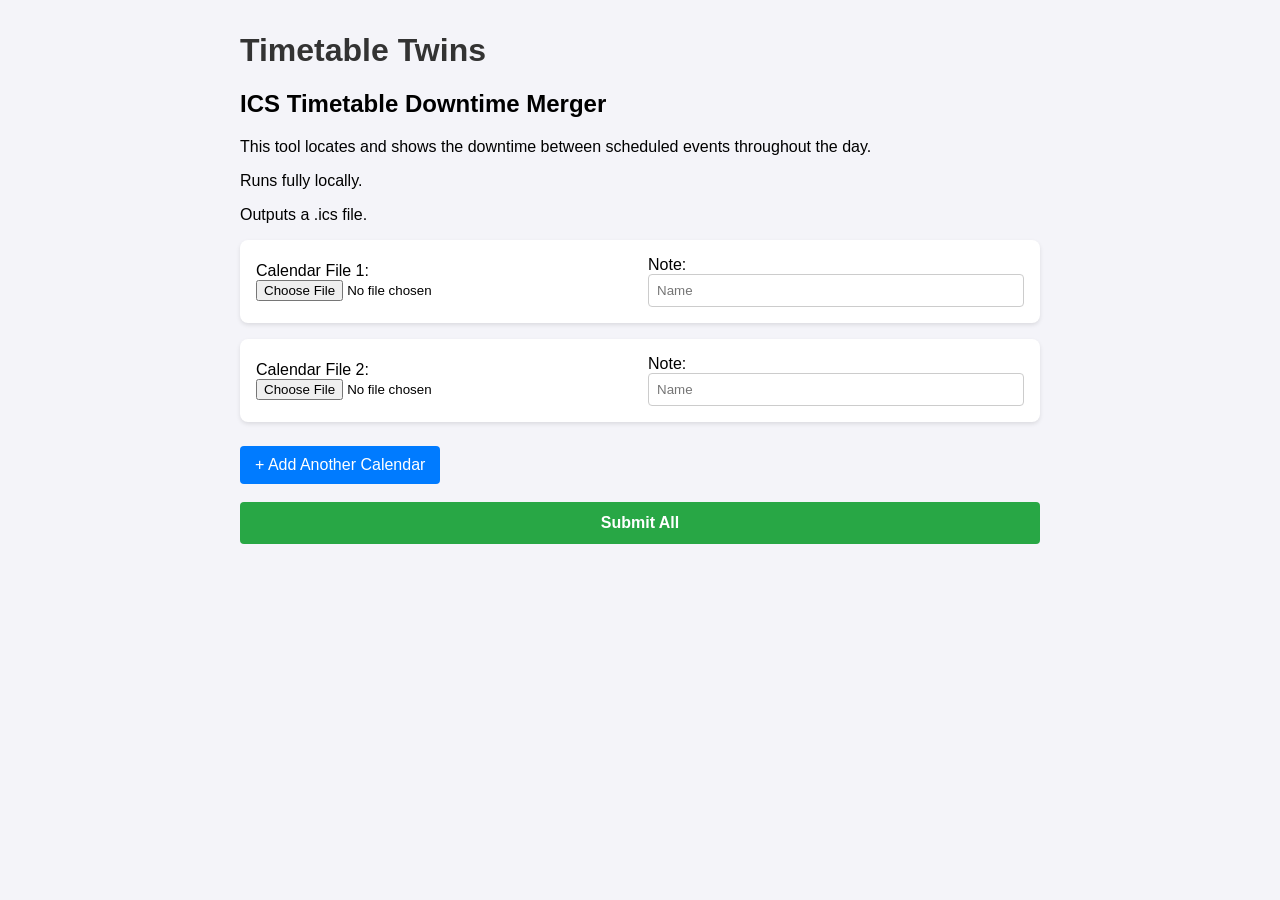
==== index.html @ d2fc0e8e "update name of main.html to index.html to follow convention" ====
<!DOCTYPE html>
<html lang="en">

<head>
    <meta charset="UTF-8">
    <meta name="viewport" content="width=device-width, initial-scale=1.0">
    <title>Timetable Twins</title>
    <link rel="stylesheet" type="text/css" href="styles.css">
</head>

<body>
    <h1>Timetable Twins</h1>
    <h2>ICS Timetable Downtime Merger</h2>
    <p>This tool locates and shows the downtime between scheduled events throughout the day.</p>
    <p>Runs fully locally.</p>
    <p>Outputs a .ics file.</p>

    <div id="calendar-container"></div>

    <button id="add-btn">+ Add Another Calendar</button>
    <br><br>
    <button id="submit-btn">Submit All</button>

    <script type="module" src="/js/main.js"></script>
</body>

</html>
---- styles.css ----
body {
  font-family: sans-serif;
  max-width: 800px;
  margin: 2rem auto;
  padding: 0 1rem;
  background-color: #f4f4f9;
}

h1 {
  color: #333;
}

#calendar-container {
  display: flex;
  flex-direction: column;
  gap: 1rem;
  margin-bottom: 1.5rem;
}

.calendar-row {
  display: flex;
  align-items: center;
  gap: 1rem;
  background: white;
  padding: 1rem;
  border-radius: 8px;
  box-shadow: 0 2px 4px rgba(0, 0, 0, 0.1);
}

.file-input-wrapper {
  flex: 1;
}

.text-input-wrapper {
  flex: 1;
}

input[type="text"] {
  width: 100%;
  padding: 8px;
  border: 1px solid #ccc;
  border-radius: 4px;
  box-sizing: border-box;
}

input[type="file"] {
  width: 100%;
}

button {
  cursor: pointer;
  padding: 10px 15px;
  border: none;
  border-radius: 4px;
  font-size: 1rem;
  transition: background 0.2s;
}

#add-btn {
  background-color: #007bff;
  color: white;
}

#add-btn:hover {
  background-color: #0056b3;
}

#submit-btn {
  background-color: #28a745;
  color: white;
  width: 100%;
  padding: 12px;
  font-weight: bold;
}

#submit-btn:hover {
  background-color: #218838;
}
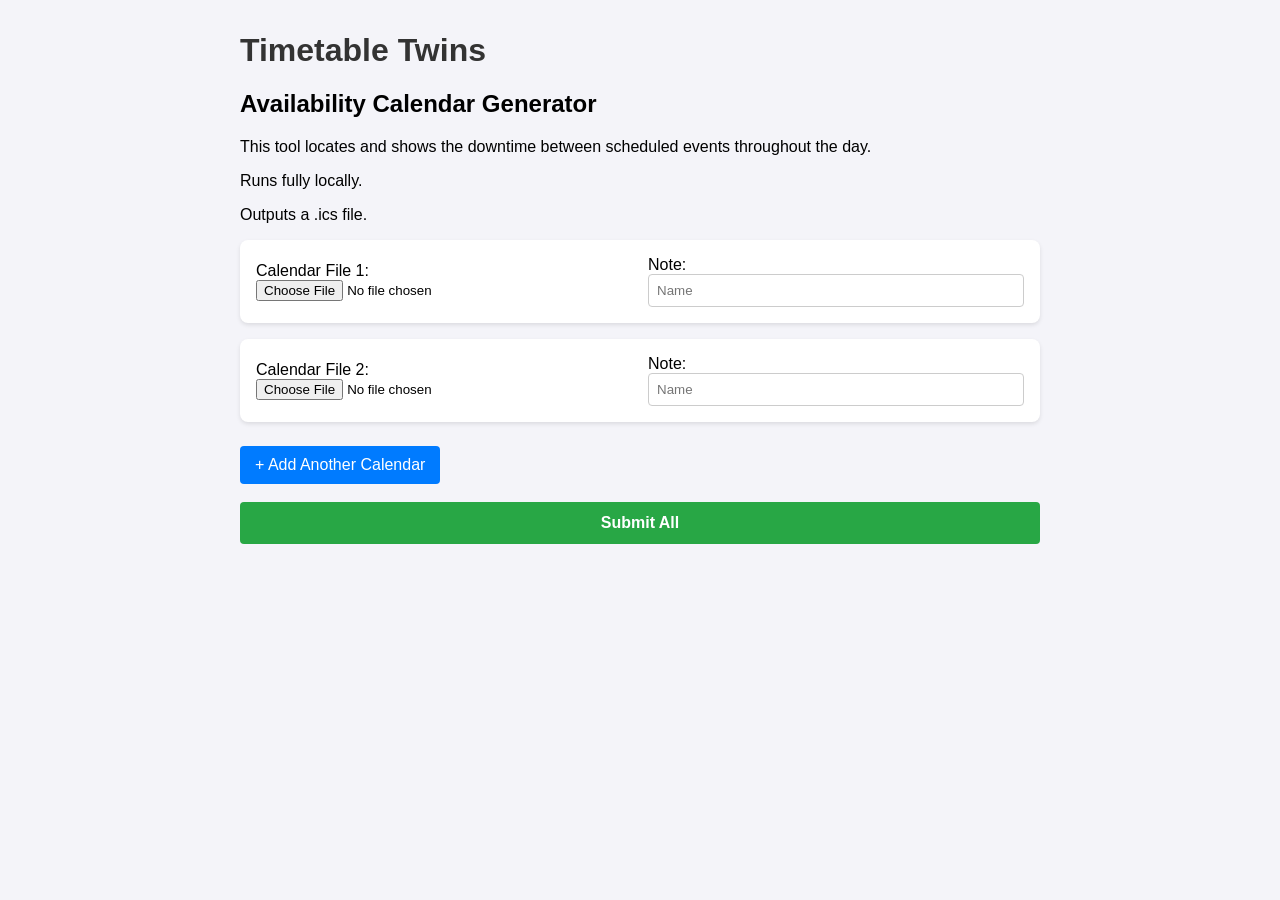
==== commit caace642: "update heading name to 'Availability Calendar Generator' to keep consistent with README.md" ====
--- a/index.html
+++ b/index.html
@@ -6,11 +6,12 @@
     <meta name="viewport" content="width=device-width, initial-scale=1.0">
     <title>Timetable Twins</title>
     <link rel="stylesheet" type="text/css" href="styles.css">
+    <script type="module" src="./js/main.js"></script>
 </head>
 
 <body>
     <h1>Timetable Twins</h1>
-    <h2>ICS Timetable Downtime Merger</h2>
+    <h2>Availability Calendar Generator</h2>
     <p>This tool locates and shows the downtime between scheduled events throughout the day.</p>
     <p>Runs fully locally.</p>
     <p>Outputs a .ics file.</p>
@@ -20,8 +21,6 @@
     <button id="add-btn">+ Add Another Calendar</button>
     <br><br>
     <button id="submit-btn">Submit All</button>
-
-    <script type="module" src="/js/main.js"></script>
 </body>
 
 </html>
